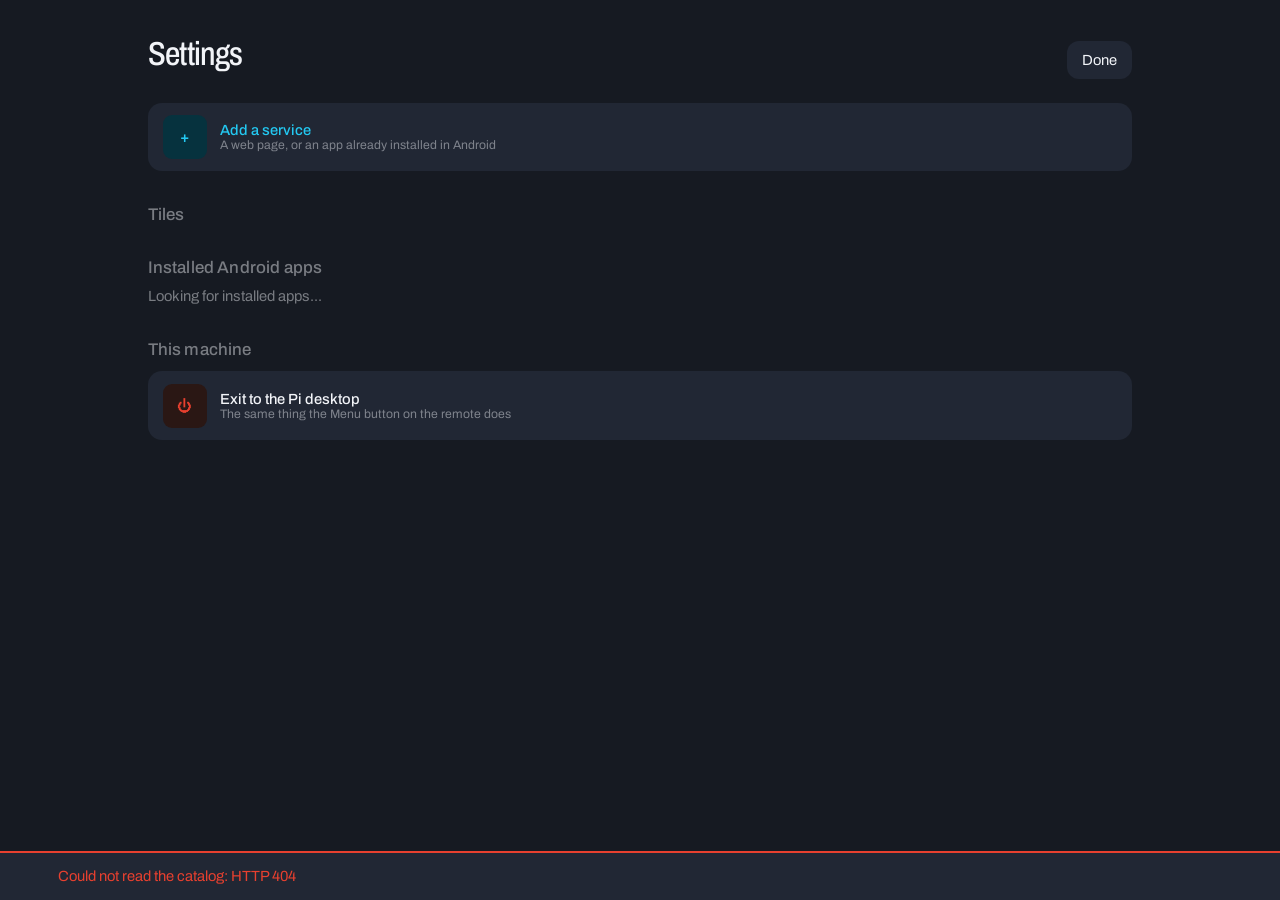
==== edit.html @ 82867aaa "Group the logo controls with the logo Fetch, Upload, Remove and the shadow toggle all act on the log" ====
<!DOCTYPE html>
<html lang="en">
<head>
<meta charset="utf-8">
<meta name="viewport" content="width=device-width, initial-scale=1">
<title>Strange Media settings</title>
<link rel="icon" href="data:image/svg+xml,%3Csvg xmlns='http://www.w3.org/2000/svg' viewBox='0 0 32 32'%3E%3Cpath fill='%2323C9F2' fill-rule='evenodd' d='M7 6h18a5 5 0 0 1 5 5v10a5 5 0 0 1-5 5H7a5 5 0 0 1-5-5V11a5 5 0 0 1 5-5Zm6 5v10l9-5-9-5Z'/%3E%3C/svg%3E">
<link rel="preconnect" href="https://fonts.googleapis.com">
<link rel="preconnect" href="https://fonts.gstatic.com" crossorigin>
<link href="https://fonts.googleapis.com/css2?family=Archivo:wdth,wght@62..125,400;62..125,500;62..125,700&display=swap" rel="stylesheet">
<style>
  :root {
    /* Strange Media tokens, copied from design/brand.css alongside the same
       set in index.html. The two pages have to agree, since one previews the
       other. */
    --ink:        #161A22;
    --ink-raised: #212734;
    --chalk:      #F2F4F8;
    --haze:       rgba(242, 244, 248, 0.45);
    --live:       #23C9F2;
    --magenta:    #E736C8;
    --warn:       #E8402F;
    --safe-x: 4.5vw;
    --safe-y: 4vh;
  }

  * { box-sizing: border-box; margin: 0; padding: 0; }

  html, body {
    min-height: 100%;
    background: var(--ink);
    color: var(--chalk);
    font-family: "Archivo", ui-sans-serif, system-ui, sans-serif;
    font-size: clamp(14px, 1.15vw, 21px);
    /* The page still scrolls, the bar just is not drawn. A scrollbar on a
       television reads as something broken, and there is nothing to drag it
       with anyway: moving focus scrolls the page to follow. */
    scrollbar-width: none;
  }
  html::-webkit-scrollbar, body::-webkit-scrollbar { display: none; }

  #page {
    max-width: 1100px;
    margin: 0 auto;
    padding: var(--safe-y) var(--safe-x) 12vh;
  }

  header {
    display: flex;
    align-items: baseline;
    justify-content: space-between;
    gap: 1em;
    margin-bottom: 1.6em;
  }
  h1 {
    font-size: clamp(24px, 2.6vw, 46px);
    font-variation-settings: "wdth" 78, "wght" 500;
    letter-spacing: -0.02em;
  }
  h2 {
    font-size: 1.15em;
    font-variation-settings: "wght" 500;
    color: var(--haze);
    margin: 2em 0 0.7em;
    letter-spacing: 0.01em;
  }
  p.hint {
    color: var(--haze);
    margin: -0.3em 0 1em;
    line-height: 1.5;
  }

  button, select, input {
    font: inherit;
    color: inherit;
    border-radius: 12px;
    border: 2px solid transparent;
    background: var(--ink-raised);
    padding: 0.62em 0.9em;
  }
  button { cursor: pointer; }

  /* One focus treatment for everything. The d-pad on the remote is the main
     way around this page, so whatever holds focus has to be obvious from
     across a room. */
  [data-nav]:focus {
    outline: none;
    border-color: var(--live);
    box-shadow: 0 0 0 4px rgba(35, 201, 242, 0.24);
  }
  /* A blue ring around a blue button is no ring at all. Anything already
     wearing the accent color gets its focus drawn in the text color, which
     is the one thing guaranteed to contrast with it. */
  .primary:focus {
    border-color: var(--chalk);
    box-shadow: 0 0 0 4px rgba(237, 239, 244, 0.3);
  }

  .row {
    display: flex;
    align-items: center;
    gap: 0.9em;
    background: var(--ink-raised);
    border: 2px solid transparent;
    border-radius: 14px;
    padding: 0.7em 0.9em;
    margin-bottom: 0.6em;
    width: 100%;
    text-align: left;
  }
  .row .swatch {
    width: 3em;
    height: 3em;
    border-radius: 9px;
    display: grid;
    place-items: center;
    flex: none;
    overflow: hidden;
    font-variation-settings: "wght" 700;
  }
  .row .swatch img { width: 76%; height: 76%; object-fit: contain; }
  .row .who { flex: 1; min-width: 0; }
  .row .who b { font-variation-settings: "wght" 500; }
  .row .who small { display: block; color: var(--haze); }
  .tag {
    font-size: 0.78em;
    color: var(--haze);
    border: 1px solid currentColor;
    border-radius: 999px;
    padding: 0.1em 0.6em;
    flex: none;
  }

  /* Filling this row with the accent color left its subtitle as grey on
     blue and cost it a visible focus ring. It reads better as an ordinary
     row that happens to be marked in the accent: the plus and the title
     carry it, and the contrast is the same as every other row here. */
  .row.add .who b { color: var(--live); }

  .actions { display: flex; gap: 0.5em; flex-wrap: wrap; margin-top: 1em; }
  /* Sits under the preview it acts on, so the logo controls read as one
     group rather than as three fields of distance. */
  .logo-actions { margin-top: 0.6em; }
  .color-board .actions { margin-top: 0.6em; }
  .primary { background: var(--live); color: #06323E; font-variation-settings: "wght" 500; }
  .danger  { background: transparent; border-color: var(--warn); color: var(--warn); }

  .field { margin-bottom: 0.9em; }
  .field label { display: block; color: var(--haze); margin-bottom: 0.3em; }
  .field input, .field select { width: 100%; }

  /* Four across because that is what fits a 4x4 board of colors without the
     swatches turning into targets you have to aim at from the sofa. */
  .swatches {
    display: grid;
    grid-template-columns: repeat(4, 1fr);
    gap: 0.6em;
    /* An explicit width, not a maximum. The swatches size themselves from the
       column and have no width of their own, so with the tabs moved out of
       this column there was nothing left to give it one and the whole board
       collapsed to a few dots. */
    width: 12em;
  }
  .swatches button {
    aspect-ratio: 1;
    border-radius: 12px;
    padding: 0;
    position: relative;
    /* A hairline, because the dark board is sixteen near-blacks on a dark
       page and without an edge they read as one smudge. Drawn as an outline
       rather than a border so it does not fight the focus treatment, which
       owns the border and the box-shadow. */
    outline: 1px solid rgba(237, 239, 244, 0.14);
    outline-offset: -1px;
  }
  /* A dot rather than a ring, because the ring slot is taken by the focus
     treatment and the two would fight on the swatch that is both. */
  .swatches button[aria-pressed="true"]::after {
    content: "";
    position: absolute;
    inset: 30%;
    border-radius: 50%;
    background: rgba(255, 255, 255, 0.94);
    box-shadow: 0 0 0 2px rgba(0, 0, 0, 0.55);
  }
  /* As wide as the board it names, rather than the full width every other
     field takes. It picks which sixteen colors are showing, so it belongs to
     the board and not to the form. */
  #palette-set { width: 12em; margin-bottom: 0.7em; }
  .color-board label { display: block; color: var(--haze); margin-bottom: 0.3em; }
  /* The color in use, shown beside the heading so it is visible whichever
     board is open rather than only the one it belongs to. */
  .current-chip {
    display: inline-block;
    width: 1em;
    height: 1em;
    border-radius: 4px;
    vertical-align: -0.15em;
    margin-left: 0.35em;
    outline: 1px solid rgba(242, 244, 248, 0.25);
    outline-offset: -1px;
  }
  .toggle[aria-pressed="true"] {
    background: var(--live);
    color: #06323E;
    font-variation-settings: "wght" 500;
  }
  /* Board on the left, preview filling the space beside it. Halving the
     swatches left that space empty, and a preview is the one thing here that
     benefits from being large. */
  .color-row {
    display: flex;
    align-items: stretch;
    gap: 1.2em;
    flex-wrap: wrap;
  }
  .color-board { flex: none; }
  .color-side {
    flex: 1 1 16em;
    display: flex;
    flex-direction: column;
    gap: 0.4em;
  }
  /* A copy of the tile as the launcher draws it: same shape, same corner,
     same logo sizing. Kept in step with index.html by hand, which is the
     cost of previewing one page inside another and has already caught this
     preview out once. */
  .tile-previews { max-width: 26em; }
  .tile-preview {
    position: relative;
    /* Matches .tile in index.html, which went to 16/9 when the grid became
       five across. This is the second thing on this preview to fall behind
       that file; if a third appears, the shared numbers want extracting. */
    aspect-ratio: 16 / 9;
    border-radius: 14px;
    /* Flex, not grid. The logo below is capped as a percentage of this box,
       and Chromium resolves that against a flex line but not a grid area. */
    display: flex;
    align-items: center;
    justify-content: center;
    padding: 0.7em;
    overflow: hidden;
    text-align: center;
  }
  .tile-preview::before {
    content: "";
    position: absolute;
    inset: 0;
    z-index: 0;
    border-radius: inherit;
    background: var(--face, #06122B);
  }
  .tile-preview > * { position: relative; z-index: 1; }
  .tile-preview img {
    max-width: calc(78% * var(--logo-scale, 1));
    max-height: calc(62% * var(--logo-scale, 1));
    object-fit: contain;
    filter: drop-shadow(0 2px 10px rgba(0, 0, 0, 0.45));
    cursor: crosshair;
  }
  .tile-preview img.flat { filter: none; }
  .pv-label {
    font-variation-settings: "wdth" 108, "wght" 700;
    letter-spacing: -0.02em;
    line-height: 1.05;
    font-size: 1.5em;
    max-width: 92%;
  }
  .logo-size label {
    display: block;
    color: var(--haze);
    margin-bottom: 0.25em;
  }
  .logo-size #scale-value { color: var(--chalk); }
  /* Left and right change the value, which is what a range does natively and
     what the d-pad sends. Nothing here intercepts those, unlike the color
     board above. */
  .logo-size input[type=range] {
    width: 100%;
    padding: 0;
    background: transparent;
    accent-color: var(--live);
  }

  /* Pinned to the bottom of the screen rather than the bottom of the page.
     It used to sit below the fold, so "that site published no usable icon"
     was written somewhere nobody could see and the button that said it looked
     like it had simply done nothing. */
  #note {
    position: fixed;
    left: 0;
    right: 0;
    bottom: 0;
    z-index: 10;
    padding: 0.85em var(--safe-x);
    background: var(--ink-raised);
    border-top: 2px solid var(--live);
    color: var(--chalk);
    line-height: 1.5;
  }
  #note:empty { display: none; }
  #note.bad { border-top-color: var(--warn); color: var(--warn); }
  [hidden] { display: none !important; }
</style>
</head>
<body>
<div id="page">
  <header>
    <h1 id="title">Settings</h1>
    <button id="done" type="button" data-nav>Done</button>
  </header>

  <!-- ---------- list view ---------- -->
  <section id="list-view">
    <button class="row add" id="add" type="button" data-nav>
      <span class="swatch" style="background:#06323E;color:#23C9F2">+</span>
      <span class="who"><b>Add a service</b><small>A web page, or an app already installed in Android</small></span>
    </button>

    <h2>Tiles</h2>
    <div id="tiles"></div>

    <h2>Installed Android apps</h2>
    <p class="hint" id="android-hint">Looking for installed apps...</p>
    <div id="android"></div>

    <h2>This machine</h2>
    <button class="row" id="desktop" type="button" data-nav>
      <span class="swatch" style="background:#2A1714;color:#E8402F">&#9211;</span>
      <span class="who"><b>Exit to the Pi desktop</b><small>The same thing the Menu button on the remote does</small></span>
    </button>
  </section>

  <!-- ---------- form view ---------- -->
  <section id="form-view" hidden>
    <div class="field">
      <label for="f-name">Name</label>
      <input id="f-name" data-nav autocomplete="off" spellcheck="false">
    </div>

    <div class="field">
      <label for="f-kind">Type</label>
      <select id="f-kind" data-nav>
        <option value="">Web page</option>
        <option value="android">Android app</option>
      </select>
    </div>

    <div class="field" id="url-field">
      <label for="f-url">Address</label>
      <input id="f-url" data-nav autocomplete="off" spellcheck="false" placeholder="https://">
    </div>

    <div class="field" id="package-field" hidden>
      <label for="f-package">Android app</label>
      <select id="f-package" data-nav></select>
    </div>

    <div class="field">
      <div class="color-row">
        <div class="color-board">
          <label for="palette-set">Tile color <span class="current-chip" id="current-chip"></span></label>
          <select id="palette-set" data-nav>
            <option value="bright">Bright</option>
            <option value="dark">Dark</option>
            <option value="light">Light</option>
            <option value="logo">From logo</option>
          </select>
          <div class="swatches" id="palette"></div>
          <div class="actions">
            <button id="eyedropper" type="button" data-nav hidden>Pick a color off the screen</button>
          </div>
        </div>
        <div class="color-side">
          <div class="logo-size" id="logo-size" hidden>
            <label for="f-scale">Logo size <span id="scale-value">100%</span></label>
            <input id="f-scale" type="range" min="0.4" max="1.4" step="0.05" value="1" data-nav>
          </div>
          <div class="tile-previews">
            <div class="tile-preview" id="preview-on"></div>
          </div>
          <div class="actions logo-actions">
            <button id="fetch" type="button" data-nav>Fetch logo and colors</button>
            <button id="upload" type="button" data-nav>Upload a logo</button>
            <button id="drop-logo" type="button" data-nav>Remove logo</button>
            <button class="toggle" id="shadow-toggle" type="button" data-nav hidden>Logo shadow: on</button>
          </div>
        </div>
      </div>
    </div>


    <div class="field">
      <label for="f-note">Note (only ever shown here)</label>
      <input id="f-note" data-nav autocomplete="off">
    </div>

    <button class="row" id="hidden-toggle" type="button" data-nav>
      <span class="swatch" id="hidden-mark" style="background:#06323E;color:#79839B">&#10003;</span>
      <span class="who"><b id="hidden-label">Shown on the launcher</b><small>Hidden tiles stay in the catalog and keep their settings</small></span>
    </button>

    <div class="actions">
      <button class="primary" id="save" type="button" data-nav>Save</button>
      <button id="cancel" type="button" data-nav>Cancel</button>
      <button class="danger" id="remove" type="button" data-nav>Delete this tile</button>
    </div>

    <input id="file" type="file" accept="image/png,image/jpeg,image/svg+xml,image/webp" hidden>
  </section>

  <div id="note"></div>
</div>

<script>
(() => {
  "use strict";

  const $ = id => document.getElementById(id);
  const note = $("note");
  let catalog = [];
  let apps = [];
  let editing = null;      // the service being edited, or null when adding
  let logoUrl = null;      // logo for the service in the form, if it has one
  let isHidden = false;
  let chosenColor = "";    // the tile color itself, exactly as it will appear
  let tab = "dark";        // which board is showing: dark faces or light ones
  let logoShadow = true;   // whether the tile lifts its logo with a shadow
  let logoScale = 1;       // how large the logo sits inside its tile
  let glow = "";           // the brand color the launcher glows when focused
  let logoColors = [];     // colors read out of the logo now in the preview
  let sampledFrom = null;  // the logo those came from, so it is read once
  let logoStamp = 0;       // cache-buster, changed when the logo changes

  // Two boards rather than one. An earlier version had you pick a bright
  // brand color and then quietly derived a near-black face from it, so the
  // swatch you clicked was never the color you got. Here the swatch is the
  // face: the tabs only decide which end of the range is on offer.
  const FACES = {
    // The original board. A tile face does not have to be a near-black or a
    // near-white, and a service whose whole identity is one loud color wants
    // that color on the tile.
    bright: [
      "#E50914", "#FF5722", "#FF9800", "#FFC107",
      "#1CE783", "#01875F", "#00BCD4", "#00A8E1",
      "#0064FF", "#113CCF", "#23C9F2", "#7C4DFF",
      "#C724B1", "#E91E63", "#EDEFF4", "#79839B",
    ],
    dark: [
      "#121212", "#1A1F2B", "#0F171E", "#000000",
      "#1C0A0A", "#2A1714", "#1E1207", "#0A1A0A",
      "#07160F", "#071A1A", "#0A1633", "#12071E",
      "#1A0714", "#242A38", "#2B2B2B", "#141824",
    ],
    light: [
      "#FFFFFF", "#F5F7FA", "#EDEFF4", "#DDE3EC",
      "#FDECEC", "#FFF1E6", "#FFF9E0", "#F7FAE6",
      "#E9F7E9", "#E6F7F7", "#E8F1FF", "#F3EAFF",
      "#FFEAF4", "#FAF0E1", "#F0F0F0", "#C9D2E0",
    ],
  };
  const PALETTE_COLUMNS = 4;

  function say(text, bad) {
    note.textContent = text || "";
    note.classList.toggle("bad", Boolean(bad));
  }

  async function api(path, body) {
    const opts = body
      ? { method: "POST", headers: { "Content-Type": "application/json" },
          body: JSON.stringify(body) }
      : {};
    const res = await fetch(path, opts);
    const data = await res.json().catch(() => ({}));
    if (!res.ok) throw new Error(data.error || ("HTTP " + res.status));
    return data;
  }

  /* ---------- navigation ----------
     The remote sends plain arrow keys and this is a form, so focus is moved
     by hand. Chromium only does that by itself with spatial navigation on,
     which the launcher shell deliberately does not enable. Left and right are
     left alone so they still move the caret inside a text box. */
  function focusables() {
    return [...document.querySelectorAll("[data-nav]")]
      .filter(el => el.offsetParent !== null && !el.disabled);
  }

  function land(el) {
    if (!el) return false;
    el.focus();
    el.scrollIntoView({ block: "nearest" });
    return true;
  }

  // Anything laid out as a block of buttons rather than a stack of fields:
  // the color board at four across, the pair of tabs above it. Movement
  // inside is by position, and running off the top or bottom hands over to
  // the field either side rather than stopping dead.
  function moveInGroup(key, selector, columns) {
    const group = [...document.querySelectorAll(selector)]
      .filter(el => el.offsetParent !== null);
    const at = group.indexOf(document.activeElement);
    if (at < 0) return false;
    // A column count of zero means one row however wide it happens to be, so
    // up and down always leave it. The tab row grows and shrinks.
    const across = columns || group.length;
    let to = -1;
    if (key === "ArrowLeft") to = at - 1;
    else if (key === "ArrowRight") to = at + 1;
    else if (key === "ArrowUp") to = at - across;
    else if (key === "ArrowDown") to = at + across;
    else return false;
    if (to >= 0 && to < group.length) return land(group[to]);
    if (key !== "ArrowUp" && key !== "ArrowDown") return false;
    const items = focusables();
    return land(key === "ArrowUp"
      ? items[items.indexOf(group[0]) - 1]
      : items[items.indexOf(group[group.length - 1]) + 1]);
  }

  document.addEventListener("keydown", e => {
    const active = document.activeElement;
    const row = active && active.dataset ? active.dataset : {};
    // The color board is a grid, so it gets grid movement. The flat list
    // below would walk it one swatch at a time, which is sixteen presses to
    // cross four rows.
    if (row.grid === "palette") {
      if (moveInGroup(e.key, "[data-grid=palette]", PALETTE_COLUMNS)) {
        e.preventDefault();
        return;
      }
    }
    if (e.key === "ArrowDown" || e.key === "ArrowUp") {
      const items = focusables();
      if (!items.length) return;
      const at = items.indexOf(document.activeElement);
      const step = e.key === "ArrowDown" ? 1 : -1;
      // Wraps on purpose: the end of a long tile list is quicker to reach
      // upwards from the top than by holding an arrow down.
      const next = at < 0 ? 0 : (at + step + items.length) % items.length;
      items[next].focus();
      items[next].scrollIntoView({ block: "nearest" });
      e.preventDefault();
    } else if (e.key === "BrowserBack" || e.key === "Escape") {
      if ($("form-view").hidden) leave();
      else showList();
      e.preventDefault();
    }
  });

  /* ---------- list ---------- */
  function tile(svc) {
    const row = document.createElement("button");
    row.type = "button";
    row.className = "row";
    row.setAttribute("data-nav", "");
    row.innerHTML =
      '<span class="swatch"></span>' +
      '<span class="who"><b></b><small></small></span>' +
      (svc.kind === "android" ? '<span class="tag">Android</span>' : "") +
      (svc.hidden ? '<span class="tag">Hidden</span>' : "");
    const swatch = row.querySelector(".swatch");
    swatch.style.background = svc.tile_bg || "#06122B";
    swatch.style.color = svc.color || "#EDEFF4";
    if (svc.logo) {
      const img = document.createElement("img");
      img.src = svc.logo;
      img.alt = "";
      swatch.appendChild(img);
    } else {
      swatch.textContent = (svc.name || "?").slice(0, 1).toUpperCase();
    }
    // Names and addresses come from the catalog, which is edited here and by
    // hand, so they go in as text rather than as markup.
    row.querySelector("b").textContent = svc.name;
    row.querySelector("small").textContent =
      (svc.kind === "android" ? svc.package : svc.url) || "";
    row.addEventListener("click", () => showForm(svc));
    return row;
  }

  function renderList() {
    const box = $("tiles");
    box.textContent = "";
    catalog.forEach(svc => box.appendChild(tile(svc)));
  }

  function renderAndroid() {
    const box = $("android");
    const hint = $("android-hint");
    box.textContent = "";
    if (!apps.length) {
      hint.textContent = "No Android apps found. Waydroid may not be running.";
      return;
    }
    const known = new Set(catalog.filter(s => s.package).map(s => s.package));
    const fresh = apps.filter(a => !known.has(a.package));
    if (!fresh.length) {
      hint.textContent = "Every installed app already has a tile.";
      return;
    }
    hint.textContent = "Installed in Android but not on the launcher. " +
      "Anything added from the Play Store turns up here.";
    fresh.forEach(app => {
      const row = document.createElement("button");
      row.type = "button";
      row.className = "row";
      row.setAttribute("data-nav", "");
      row.innerHTML =
        '<span class="swatch" style="background:#06323E;color:#23C9F2">+</span>' +
        '<span class="who"><b></b><small></small></span>';
      row.querySelector("b").textContent = app.name;
      row.querySelector("small").textContent = app.package;
      row.addEventListener("click", () => {
        showForm({ name: app.name, kind: "android", package: app.package });
      });
      box.appendChild(row);
    });
  }

  function showList() {
    $("form-view").hidden = true;
    $("list-view").hidden = false;
    $("title").textContent = "Settings";
    renderList();
    renderAndroid();
    $("add").focus();
  }

  /* ---------- form ---------- */
  function slug(name) {
    return name.toLowerCase().replace(/[^a-z0-9]+/g, "-")
      .replace(/^-+/, "").replace(/-+$/, "").slice(0, 32);
  }

  function luminance(hex) {
    const n = parseInt(hex.slice(1), 16);
    return (0.2126 * ((n >> 16) & 255)
          + 0.7152 * ((n >> 8) & 255)
          + 0.0722 * (n & 255)) / 255;
  }

  // What the tile will actually look like. The swatch is the face, so there
  // is nothing to derive here.
  function faceColor() {
    return chosenColor || "#06122B";
  }

  function tabFor(color) {
    if (!color) return "dark";
    const n = parseInt(color.slice(1), 16);
    const [r, g, b] = [(n >> 16) & 255, (n >> 8) & 255, n & 255];
    if (Math.max(r, g, b) - Math.min(r, g, b) >= 40) return "bright";
    return luminance(color) > 0.6 ? "light" : "dark";
  }

  // Readable text on the tile is arithmetic, not a decision worth handing to
  // whoever is adding a service.
  function inkColor() {
    return luminance(faceColor()) > 0.6 ? "#101014" : "#FFFFFF";
  }

  function fromHsl(h, s, l) {
    const channel = n => {
      const k = (n + h * 12) % 12;
      const a = s * Math.min(l, 1 - l);
      return Math.round(255 * (l - a * Math.max(-1, Math.min(k - 3, 9 - k, 1))));
    };
    return hex(channel(0), channel(8), channel(4));
  }

  // The launcher glows a tile in its brand color when focused, and a face
  // that is nearly black would glow nearly not at all. The glow is that same
  // hue turned up, rather than a second thing to pick.
  function glowColor() {
    const n = parseInt(faceColor().slice(1), 16);
    const r = ((n >> 16) & 255) / 255;
    const g = ((n >> 8) & 255) / 255;
    const b = (n & 255) / 255;
    const hi = Math.max(r, g, b), lo = Math.min(r, g, b);
    if (hi === lo) return "#D8DEE9";   // a grey face has no hue to turn up
    const d = hi - lo;
    const l = (hi + lo) / 2;
    const s = l > 0.5 ? d / (2 - hi - lo) : d / (hi + lo);
    let h;
    if (hi === r) h = ((g - b) / d + (g < b ? 6 : 0)) / 6;
    else if (hi === g) h = ((b - r) / d + 2) / 6;
    else h = ((r - g) / d + 4) / 6;
    return fromHsl(h, Math.max(s, 0.7), 0.55);
  }

  function hex(r, g, b) {
    return "#" + [r, g, b]
      .map(v => v.toString(16).padStart(2, "0")).join("").toUpperCase();
  }

  // Colors taken out of the logo itself, which are the ones most likely to be
  // wanted and are never in a fixed board of sixteen.
  function sampleLogo(img) {
    const canvas = document.createElement("canvas");
    const scale = Math.min(1, 96 / Math.max(img.naturalWidth, img.naturalHeight));
    canvas.width = Math.max(1, Math.round(img.naturalWidth * scale));
    canvas.height = Math.max(1, Math.round(img.naturalHeight * scale));
    const ctx = canvas.getContext("2d", { willReadFrequently: true });
    ctx.drawImage(img, 0, 0, canvas.width, canvas.height);
    let data;
    try {
      data = ctx.getImageData(0, 0, canvas.width, canvas.height).data;
    } catch (err) {
      // Only reachable if a logo ever came from another origin, which would
      // taint the canvas. Losing the extra swatches is the whole cost.
      return [];
    }
    const counts = new Map();
    for (let i = 0; i < data.length; i += 4) {
      if (data[i + 3] < 128) continue;
      // Bucketed, or a photograph returns several hundred near-identical
      // shades and the row becomes a gradient rather than a set of choices.
      const key = (data[i] >> 5) * 64 + (data[i + 1] >> 5) * 8 + (data[i + 2] >> 5);
      const seen = counts.get(key);
      if (seen) { seen.n += 1; seen.r += data[i]; seen.g += data[i + 1]; seen.b += data[i + 2]; }
      else counts.set(key, { n: 1, r: data[i], g: data[i + 1], b: data[i + 2] });
    }
    return [...counts.values()]
      .sort((a, b) => b.n - a.n)
      .slice(0, 8)
      .map(c => hex(Math.round(c.r / c.n), Math.round(c.g / c.n), Math.round(c.b / c.n)));
  }

  function pixelAt(img, event) {
    const box = img.getBoundingClientRect();
    const canvas = document.createElement("canvas");
    canvas.width = img.naturalWidth;
    canvas.height = img.naturalHeight;
    const ctx = canvas.getContext("2d", { willReadFrequently: true });
    ctx.drawImage(img, 0, 0);
    const x = Math.floor((event.clientX - box.left) / box.width * img.naturalWidth);
    const y = Math.floor((event.clientY - box.top) / box.height * img.naturalHeight);
    try {
      const px = ctx.getImageData(x, y, 1, 1).data;
      // A transparent pixel is the space around a mark, not a choice.
      return px[3] < 8 ? null : hex(px[0], px[1], px[2]);
    } catch (err) {
      return null;
    }
  }

  function choose(color) {
    chosenColor = color;
    renderPalette();
    paint();
  }

  // The chip beside the heading. Set from more than one place, because
  // picking a swatch updates the board in place rather than rebuilding it.
  function markCurrent() {
    $("current-chip").style.background = chosenColor || "transparent";
  }

  function renderPalette() {
    const box = $("palette");
    box.textContent = "";
    const colors = tab === "logo" ? logoColors.slice(0, 8) : FACES[tab].slice();
    const known = FACES.bright.concat(FACES.dark, FACES.light, logoColors);
    if (chosenColor && !colors.includes(chosenColor) && !known.includes(chosenColor)) {
      colors.push(chosenColor);
    }
    markCurrent();
    colors.forEach(value => {
      const swatch = document.createElement("button");
      swatch.type = "button";
      swatch.dataset.grid = "palette";
      swatch.setAttribute("data-nav", "");
      swatch.setAttribute("aria-label", value);
      swatch.setAttribute("aria-pressed", String(value === chosenColor));
      swatch.style.background = value;
      swatch.addEventListener("click", () => {
        chosenColor = value;
        // Marked in place rather than re-rendered, so the swatch keeps focus
        // and the d-pad does not drop back to the start of the board.
        [...box.children].forEach(el =>
          el.setAttribute("aria-pressed", String(el.getAttribute("aria-label") === value)));
        markCurrent();
        paint();
      });
      box.appendChild(swatch);
    });
  }

  function renderFaces() {
    // From logo is only an option while a logo has actually given up some
    // colors. Picking it and then removing the logo has to land somewhere,
    // so it falls back to the dark board.
    const set = $("palette-set");
    const fromLogo = set.querySelector("[value=logo]");
    fromLogo.hidden = logoColors.length === 0;
    fromLogo.disabled = logoColors.length === 0;
    if (tab === "logo" && !logoColors.length) tab = "dark";
    set.value = tab;
  }

  function setScale(value) {
    logoScale = value;
    $("f-scale").value = String(value);
    $("scale-value").textContent = Math.round(value * 100) + "%";
  }

  function setShadow(value) {
    logoShadow = value;
    // Said in words as well as shown by the fill, since a button that is only
    // on by virtue of its color is a guess from across a room.
    $("shadow-toggle").textContent = "Logo shadow: " + (value ? "on" : "off");
    $("shadow-toggle").setAttribute("aria-pressed", String(value));
  }

  function repaintShadow(value) {
    setShadow(value);
    // The preview draws the shadow, so it has to be redrawn to show the
    // change rather than leaving the toggle as the only thing that moved.
    paint();
  }

  function setHidden(value) {
    isHidden = value;
    $("hidden-label").textContent =
      value ? "Hidden from the launcher" : "Shown on the launcher";
    $("hidden-mark").textContent = value ? "✕" : "✓";
  }

  function fillPackages(selected) {
    const sel = $("f-package");
    sel.textContent = "";
    const listed = apps.slice();
    if (selected && !listed.some(a => a.package === selected)) {
      // Keep a package that is in the catalog but not installed at the
      // moment, so editing that tile does not quietly repoint it elsewhere.
      listed.unshift({ name: selected + " (not installed)", package: selected });
    }
    listed.forEach(app => {
      const opt = document.createElement("option");
      opt.value = app.package;
      opt.textContent = app.name;
      sel.appendChild(opt);
    });
    if (selected) sel.value = selected;
  }

  function onKind() {
    const android = $("f-kind").value === "android";
    $("url-field").hidden = android;
    $("package-field").hidden = !android;
    // Fetching reads the logo off the site, and an Android app has no site.
    $("fetch").disabled = android;
  }

  function paint() {
    const face = faceColor();
    const ink = inkColor();
    [$("preview-on")].forEach((box, at) => {
      box.textContent = "";
      box.style.setProperty("--face", face);
      box.style.setProperty("--logo-scale", String(logoScale));
      box.style.color = ink;
      if (!logoUrl) {
        const label = document.createElement("span");
        label.className = "pv-label";
        label.textContent = $("f-name").value || "Preview";
        box.appendChild(label);
        return;
      }
      const img = document.createElement("img");
      // The filename does not change when a logo is replaced, so the cache
      // has to be stepped around. The stamp only moves when the logo does,
      // or every keystroke in the name field would refetch the picture.
      img.src = logoUrl + "?t=" + logoStamp;
      if (!logoShadow) img.className = "flat";
      img.addEventListener("click", e => {
        const picked = pixelAt(img, e);
        if (picked) choose(picked);
        else say("Nothing there to take a color from.", true);
      });
      // Read the logo once, off whichever copy loads first.
      if (at === 0) {
        img.addEventListener("load", () => {
          if (sampledFrom === logoUrl) return;
          sampledFrom = logoUrl;
          logoColors = sampleLogo(img);
          // A new tile has no brand color yet, and the boldest color in the
          // logo is a better guess at one than anything a near-black face
          // can be turned into.
          if (!glow) {
            glow = logoColors.find(c => {
              const n = parseInt(c.slice(1), 16);
              const [r, g, b] = [(n >> 16) & 255, (n >> 8) & 255, n & 255];
              return Math.max(r, g, b) - Math.min(r, g, b) >= 40;
            }) || "";
          }
          renderFaces();
          renderPalette();
        });
      }
      box.appendChild(img);
    });
    $("shadow-toggle").hidden = !logoUrl;
    $("logo-size").hidden = !logoUrl;
  }

  function showForm(svc) {
    editing = svc && svc.id ? svc : null;
    const seed = svc || {};
    $("list-view").hidden = true;
    $("form-view").hidden = false;
    $("title").textContent = editing ? "Edit tile" : "Add a tile";
    $("f-name").value = seed.name || "";
    $("f-kind").value = seed.kind === "android" ? "android" : "";
    $("f-url").value = seed.url || "";
    $("f-note").value = seed.note || "";
    // A new tile starts on the dark board, which is what most of the
    // catalog uses and what a wall of tiles wants.
    chosenColor = (seed.tile_bg || seed.color || "").toUpperCase();
    tab = tabFor(chosenColor);
    logoUrl = seed.logo || null;
    logoStamp = Date.now();
    // Cleared per tile, or the colors read out of the last logo stay on the
    // board while a different service is being edited.
    logoColors = [];
    sampledFrom = null;
    glow = (seed.color || "").toUpperCase();
    renderPalette();
    renderFaces();
    $("remove").hidden = !editing;
    setHidden(Boolean(seed.hidden));
    setShadow(seed.logo_shadow !== false);
    setScale(Number(seed.logo_scale) || 1);
    fillPackages(seed.package || "");
    onKind();
    paint();
    say("");
    $("f-name").focus();
  }

  function currentId() {
    return editing ? editing.id : slug($("f-name").value);
  }

  function formService() {
    const svc = { id: currentId(), name: $("f-name").value.trim() };
    if ($("f-kind").value === "android") {
      svc.kind = "android";
      svc.package = $("f-package").value;
    } else {
      svc.url = $("f-url").value.trim();
    }
    const noteText = $("f-note").value.trim();
    if (noteText) svc.note = noteText;
    if (chosenColor) {
      svc.color = chosenColor;
      svc.tile_bg = faceColor();
      // A face is usually near-black, which has no hue to turn up, so an
      // existing brand color outranks anything derived from it. Without this
      // a tile traded its glow for grey the first time it was saved.
      svc.color = glow || glowColor();
      svc.ink = inkColor();
    }
    if (isHidden) svc.hidden = true;
    // Written only when switched off, since a shadow is the default and an
    // explicit true in every entry would be noise in the file.
    if (!logoShadow) svc.logo_shadow = false;
    if (Math.abs(logoScale - 1) > 0.001) svc.logo_scale = logoScale;
    return svc;
  }

  /* ---------- actions ---------- */
  function leave() { location.href = "/"; }

  $("done").addEventListener("click", leave);
  $("add").addEventListener("click", () => showForm(null));
  $("cancel").addEventListener("click", showList);
  $("f-kind").addEventListener("change", onKind);
  $("palette-set").addEventListener("change", e => {
    tab = e.target.value;
    renderPalette();
    paint();
  });
  $("hidden-toggle").addEventListener("click", () => setHidden(!isHidden));
  $("shadow-toggle").addEventListener("click", () => repaintShadow(!logoShadow));
  $("f-scale").addEventListener("input", e => {
    setScale(Number(e.target.value));
    paint();
  });
  $("f-name").addEventListener("input", paint);

  $("save").addEventListener("click", async () => {
    const svc = formService();
    if (!svc.id) { say("Give it a name first.", true); return; }
    try {
      await api("/service", svc);
      catalog = await api("/catalog");
      showList();
      say("Saved.");
    } catch (err) {
      say(err.message, true);
    }
  });

  $("remove").addEventListener("click", async () => {
    if (!editing) return;
    try {
      await api("/service/delete", { id: editing.id });
      catalog = await api("/catalog");
      showList();
      say("Deleted.");
    } catch (err) {
      say(err.message, true);
    }
  });

  $("fetch").addEventListener("click", async () => {
    const id = currentId();
    const url = $("f-url").value.trim();
    if (!id) { say("Give it a name first.", true); return; }
    if (!url) { say("Fill in the address first.", true); return; }
    say("Looking for a logo...");
    try {
      const res = await api("/logo", { id: id, url: url });
      logoUrl = res.logo;
      logoStamp = Date.now();
      sampledFrom = null;
      const guess = res.suggested || {};
      // A color already picked beats a guess, so this only fills an empty one.
      if (guess.color && !chosenColor) {
        chosenColor = guess.color.toUpperCase();
        renderPalette();
      }
      paint();
      say("Found one. Save to keep it.");
    } catch (err) {
      say(err.message, true);
    }
  });

  // Chromium can hand over any pixel on screen, which beats every other way
  // of matching a color to something already showing. Offered only where the
  // API exists, and it can still be refused at the moment of use.
  if (typeof window.EyeDropper === "function") {
    $("eyedropper").hidden = false;
    $("eyedropper").addEventListener("click", async () => {
      try {
        const result = await new window.EyeDropper().open();
        choose(result.sRGBHex.toUpperCase());
        say("Took " + result.sRGBHex.toUpperCase() + " off the screen.");
      } catch (err) {
        // Cancelling raises here too, and a cancel is not worth a warning.
        say("");
      }
    });
  }

  $("upload").addEventListener("click", () => $("file").click());

  $("file").addEventListener("change", () => {
    const file = $("file").files[0];
    const id = currentId();
    if (!file) return;
    if (!id) { say("Give it a name first.", true); return; }
    const ext = { "image/png": ".png", "image/jpeg": ".jpg",
                  "image/svg+xml": ".svg", "image/webp": ".webp" }[file.type];
    if (!ext) { say("That image type is not supported.", true); return; }
    const reader = new FileReader();
    reader.onload = async () => {
      try {
        const res = await api("/logo", { id: id, data: reader.result, ext: ext });
        logoUrl = res.logo;
        logoStamp = Date.now();
        sampledFrom = null;
        paint();
        say("Logo set. Save to keep it.");
      } catch (err) {
        say(err.message, true);
      }
    };
    reader.readAsDataURL(file);
    $("file").value = "";
  });

  $("drop-logo").addEventListener("click", async () => {
    const id = currentId();
    if (!id) return;
    try {
      await api("/logo", { id: id, clear: true });
      logoUrl = null;
      logoColors = [];
      sampledFrom = null;
      renderFaces();
      renderPalette();
      paint();
      say("Logo removed.");
    } catch (err) {
      say(err.message, true);
    }
  });

  $("desktop").addEventListener("click", async () => {
    try {
      await api("/desktop", {});
    } catch (err) {
      // Refused when this page is open on another machine. That is the rule
      // working, so it is reported plainly rather than dressed up as a fault.
      say(err.message, true);
    }
  });

  /* ---------- start ---------- */
  (async () => {
    try {
      catalog = await api("/catalog");
    } catch (err) {
      say("Could not read the catalog: " + err.message, true);
      return;
    }
    renderList();
    $("add").focus();
    // The app list shells out to waydroid and can take a moment, so the page
    // is usable before it arrives.
    try {
      apps = await api("/android/apps");
    } catch (err) {
      apps = [];
    }
    renderAndroid();
  })();
})();
</script>
</body>
</html>
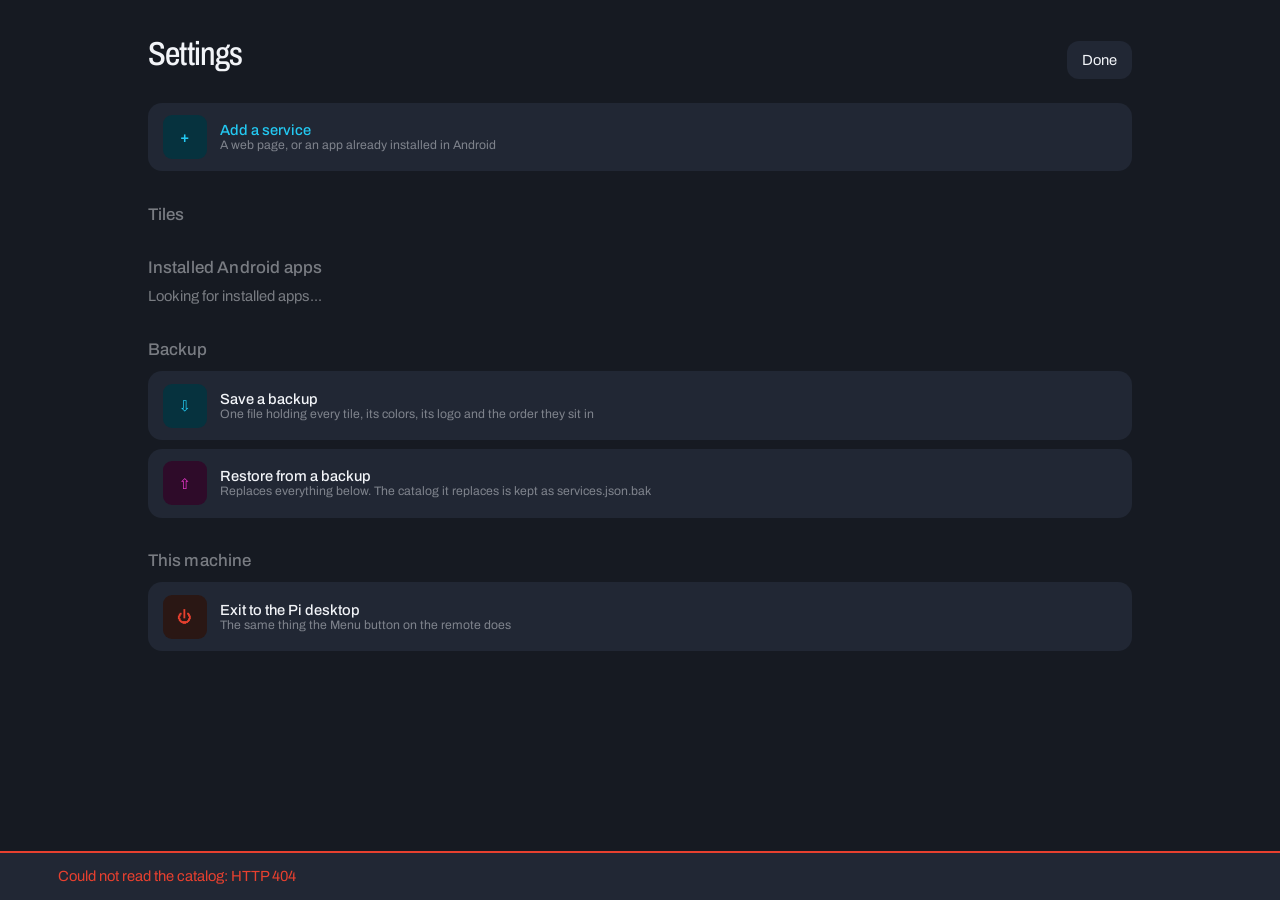
==== commit cbefc071: "Back the catalog up to one file, and restore it Everything you arrange in settings lived on one driv" ====
--- a/edit.html
+++ b/edit.html
@@ -1,4 +1,24 @@
 <!DOCTYPE html>
+<!--
+  Strange Media, a launcher for streaming services on a Raspberry Pi.
+  Copyright (C) 2026 DJ Strange
+
+  This program is free software: you can redistribute it and/or modify it
+  under the terms of the GNU General Public License as published by the Free
+  Software Foundation, either version 3 of the License, or (at your option)
+  any later version.
+
+  This program is distributed in the hope that it will be useful, but WITHOUT
+  ANY WARRANTY; without even the implied warranty of MERCHANTABILITY or
+  FITNESS FOR A PARTICULAR PURPOSE. See the GNU General Public License for
+  more details.
+
+  You should have received a copy of the GNU General Public License along
+  with this program. If not, see <https://www.gnu.org/licenses/>.
+
+  The Strange Media name and the marks in design/ are not covered by this
+  license. See the README.
+-->
 <html lang="en">
 <head>
 <meta charset="utf-8">
@@ -140,8 +160,20 @@
   .actions { display: flex; gap: 0.5em; flex-wrap: wrap; margin-top: 1em; }
   /* Sits under the preview it acts on, so the logo controls read as one
      group rather than as three fields of distance. */
-  .logo-actions { margin-top: 0.6em; }
-  .color-board .actions { margin-top: 0.6em; }
+  .logo-actions { margin-top: 0; margin-bottom: 0.7em; }
+  /* Stacked under the board and matched to its width, so the left column
+     reads as one object rather than a board with oddments beneath it. */
+  .board-extras {
+    display: flex;
+    flex-direction: column;
+    gap: 0.5em;
+    margin-top: 0.6em;
+  }
+  .board-extras button { width: 12em; }
+  /* The column is stretched to match the preview beside it, so the last
+     control is pushed to the foot of it rather than leaving a hole. */
+  .color-board { display: flex; flex-direction: column; }
+  #eyedropper { width: 12em; margin-top: auto; }
   .primary { background: var(--live); color: #06323E; font-variation-settings: "wght" 500; }
   .danger  { background: transparent; border-color: var(--warn); color: var(--warn); }
 
@@ -221,13 +253,24 @@
     flex-direction: column;
     gap: 0.4em;
   }
+  /* Taken out of flow so it contributes no height of its own. In flow it
+     sized itself from its width, 762 wide became 428 tall, and that drove
+     the whole row while the color column beside it ended 159px short.
+     Absolute with a top and a bottom gives it a definite height instead,
+     and the ratio then decides the width. */
+  .tile-previews { flex: 1 1 0; min-height: 0; position: relative; }
   /* A copy of the tile as the launcher draws it: same shape, same corner,
      same logo sizing. Kept in step with index.html by hand, which is the
      cost of previewing one page inside another and has already caught this
      preview out once. */
-  .tile-previews { max-width: 26em; }
+
   .tile-preview {
-    position: relative;
+    position: absolute;
+    top: 0;
+    bottom: 0;
+    left: 0;
+    width: auto;
+    max-width: 100%;
     /* Matches .tile in index.html, which went to 16/9 when the grid became
        five across. This is the second thing on this preview to fall behind
        that file; if a third appears, the shared numbers want extracting. */
@@ -248,7 +291,14 @@
     inset: 0;
     z-index: 0;
     border-radius: inherit;
-    background: var(--face, #06122B);
+    /* Matches .tile::before in index.html, so the preview keeps telling the
+       truth about what the grid draws. */
+    background:
+      linear-gradient(165deg, rgba(255, 255, 255, 0.12), rgba(0, 0, 0, 0.10) 70%),
+      var(--face, #06122B);
+    box-shadow:
+      inset 0 2px 0 rgba(255, 255, 255, 0.3),
+      inset 0 -2px 0 rgba(0, 0, 0, 0.4);
   }
   .tile-preview > * { position: relative; z-index: 1; }
   .tile-preview img {
@@ -324,6 +374,19 @@
     <p class="hint" id="android-hint">Looking for installed apps...</p>
     <div id="android"></div>
 
+    <h2>Backup</h2>
+    <button class="row" id="export" type="button" data-nav>
+      <span class="swatch" style="background:#06323E;color:#23C9F2">&#8681;</span>
+      <span class="who"><b>Save a backup</b><small>One file holding every tile, its colors, its logo and the order they sit in</small></span>
+    </button>
+    <button class="row" id="restore" type="button" data-nav>
+      <span class="swatch" style="background:#2E0B29;color:#E736C8">&#8679;</span>
+      <span class="who"><b>Restore from a backup</b><small>Replaces everything below. The catalog it replaces is kept as services.json.bak</small></span>
+    </button>
+    <!-- Outside the tab order and without data-nav: the remote should land on
+         the button above, not on a file field it cannot usefully operate. -->
+    <input type="file" id="restore-file" accept="application/json,.json" hidden>
+
     <h2>This machine</h2>
     <button class="row" id="desktop" type="button" data-nav>
       <span class="swatch" style="background:#2A1714;color:#E8402F">&#9211;</span>
@@ -357,6 +420,11 @@
     </div>
 
     <div class="field">
+      <div class="actions logo-actions">
+        <button id="fetch" type="button" data-nav>Fetch logo and colors</button>
+        <button id="upload" type="button" data-nav>Upload a logo</button>
+        <button id="drop-logo" type="button" data-nav>Remove logo</button>
+      </div>
       <div class="color-row">
         <div class="color-board">
           <label for="palette-set">Tile color <span class="current-chip" id="current-chip"></span></label>
@@ -367,9 +435,10 @@
             <option value="logo">From logo</option>
           </select>
           <div class="swatches" id="palette"></div>
-          <div class="actions">
-            <button id="eyedropper" type="button" data-nav hidden>Pick a color off the screen</button>
+          <div class="board-extras">
+            <button class="toggle" id="shadow-toggle" type="button" data-nav hidden>Logo shadow: on</button>
           </div>
+          <button id="eyedropper" type="button" data-nav hidden>Pick from screen</button>
         </div>
         <div class="color-side">
           <div class="logo-size" id="logo-size" hidden>
@@ -378,12 +447,6 @@
           </div>
           <div class="tile-previews">
             <div class="tile-preview" id="preview-on"></div>
-          </div>
-          <div class="actions logo-actions">
-            <button id="fetch" type="button" data-nav>Fetch logo and colors</button>
-            <button id="upload" type="button" data-nav>Upload a logo</button>
-            <button id="drop-logo" type="button" data-nav>Remove logo</button>
-            <button class="toggle" id="shadow-toggle" type="button" data-nav hidden>Logo shadow: on</button>
           </div>
         </div>
       </div>
@@ -1102,6 +1165,57 @@
     }
   });
 
+  $("export").addEventListener("click", async () => {
+    say("Building a backup...");
+    try {
+      const res = await fetch("/export");
+      if (!res.ok) {
+        const data = await res.json().catch(() => ({}));
+        throw new Error(data.error || ("HTTP " + res.status));
+      }
+      const blob = await res.blob();
+      // The daemon already names the file in a Content-Disposition header, for
+      // anyone fetching /export directly. Going through a blob instead keeps
+      // this page open rather than navigating the kiosk away from it, so the
+      // name has to be repeated here.
+      const name = "strange-media-backup-" +
+        new Date().toISOString().slice(0, 10) + ".json";
+      const url = URL.createObjectURL(blob);
+      const link = document.createElement("a");
+      link.href = url;
+      link.download = name;
+      document.body.appendChild(link);
+      link.click();
+      link.remove();
+      setTimeout(() => URL.revokeObjectURL(url), 10000);
+      say("Saved " + name + " (" + Math.round(blob.size / 1024) + " KB)");
+    } catch (err) {
+      say("Could not build a backup: " + err.message, true);
+    }
+  });
+
+  $("restore").addEventListener("click", () => $("restore-file").click());
+
+  $("restore-file").addEventListener("change", async (ev) => {
+    const file = ev.target.files && ev.target.files[0];
+    // Cleared straight away so picking the same file twice still fires change,
+    // which is what happens when the first attempt failed and was corrected.
+    ev.target.value = "";
+    if (!file) return;
+    say("Restoring from " + file.name + "...");
+    try {
+      const res = await api("/import", JSON.parse(await file.text()));
+      catalog = await api("/catalog");
+      renderList();
+      say("Restored " + res.services + " tiles, " + res.logos + " logos.");
+    } catch (err) {
+      // Covers a file that is not JSON, a backup this version cannot read, and
+      // a single bad entry inside one. The daemon validates the whole document
+      // before writing any of it, so a rejected restore has changed nothing.
+      say("Could not restore: " + err.message, true);
+    }
+  });
+
   $("desktop").addEventListener("click", async () => {
     try {
       await api("/desktop", {});
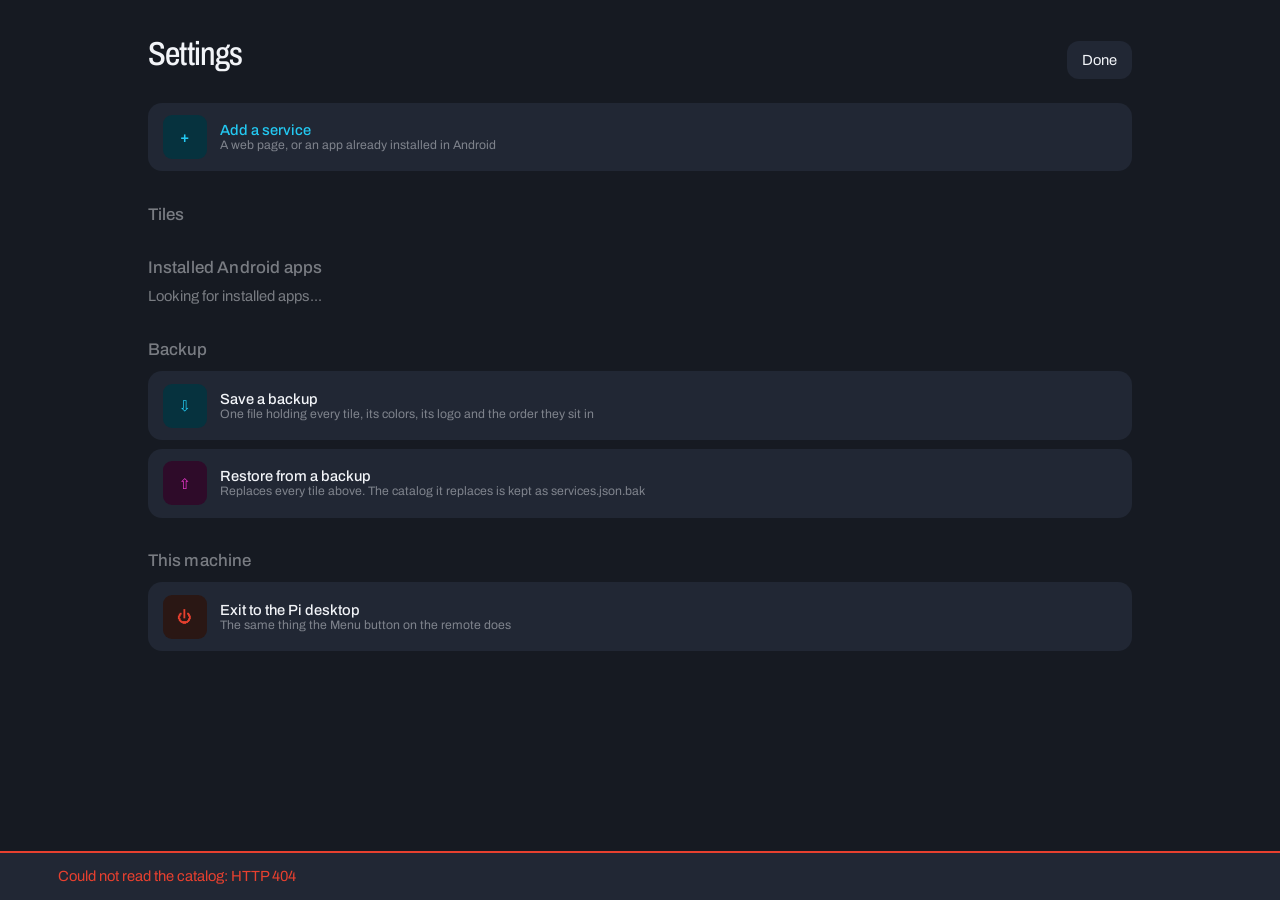
==== commit 5415ef46: "Point the restore warning at the tiles it actually replaces The Backup rows sit below the tile list," ====
--- a/edit.html
+++ b/edit.html
@@ -381,7 +381,7 @@
     </button>
     <button class="row" id="restore" type="button" data-nav>
       <span class="swatch" style="background:#2E0B29;color:#E736C8">&#8679;</span>
-      <span class="who"><b>Restore from a backup</b><small>Replaces everything below. The catalog it replaces is kept as services.json.bak</small></span>
+      <span class="who"><b>Restore from a backup</b><small>Replaces every tile above. The catalog it replaces is kept as services.json.bak</small></span>
     </button>
     <!-- Outside the tab order and without data-nav: the remote should land on
          the button above, not on a file field it cannot usefully operate. -->
